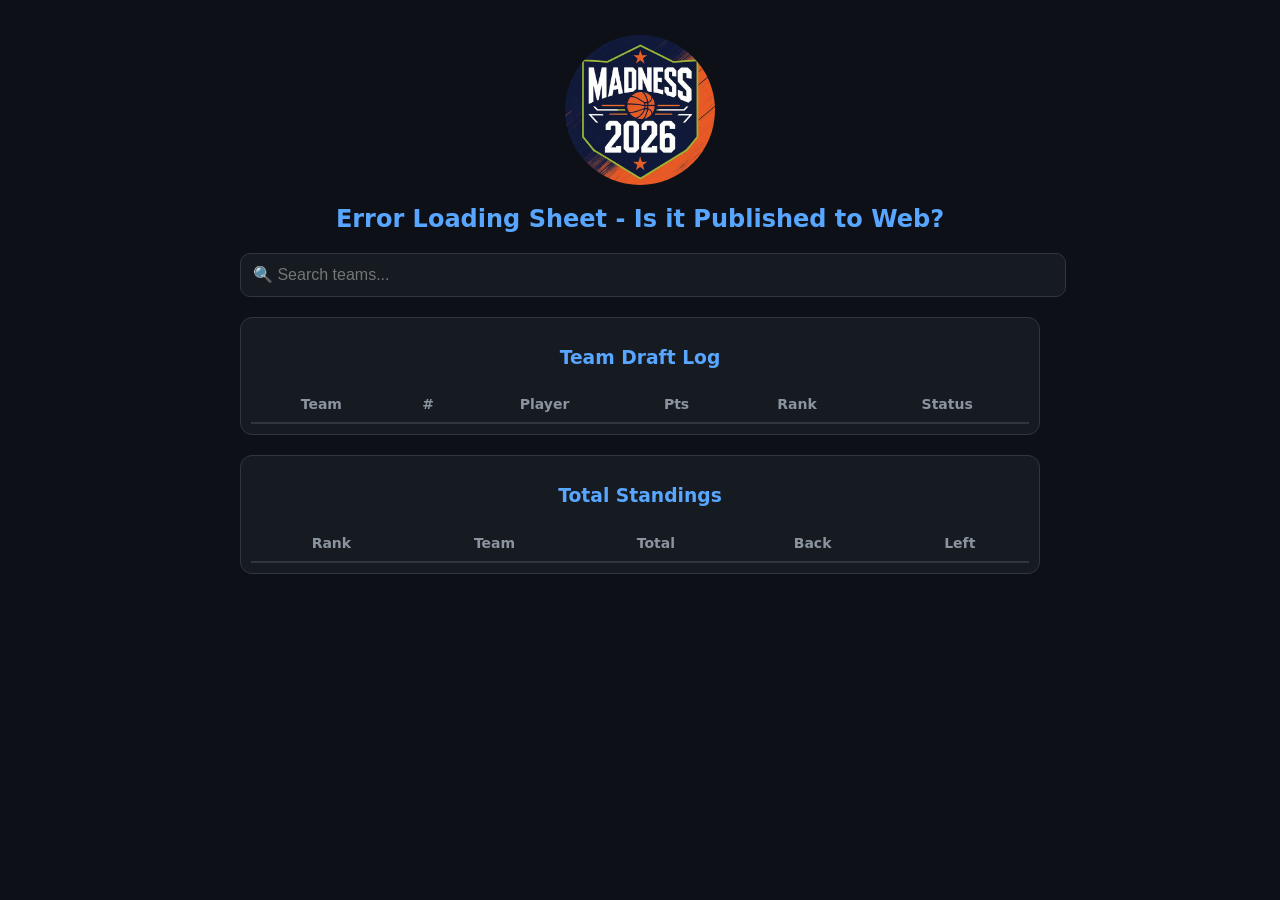
==== index.html @ 243c9dcc "Add files via upload logo test" ====
<!DOCTYPE html>
<html lang="en">
<head>
    <meta charset="UTF-8">
    <meta name="viewport" content="width=device-width, initial-scale=1.0, maximum-scale=1.0, user-scalable=no">
    <title>2026 Draft Board</title>
    <link rel="stylesheet" href="gsTest.css">
    <img src="Madness.png" alt="2026 Logo" class="logo">
</head>
<body>
    <h2 id="dMast" data-master="Default">Loading Draft...</h2>
    
    <div class="mobile-container">
        <input type="text" id="playerSearch" placeholder="🔍 Search teams..." onkeyup="filterTable()">
        
        <div class="table-card">
            <h3>Team Draft Log</h3>
            <div class="scroll-x">
                <table>
                    <thead>
                        <tr>
                            <th>Team</th>
                            <th>#</th>
                            <th>Player</th>
                            <th>Pts</th>
                            <th>Rank</th>
                            <th>Status</th>
                        </tr>
                    </thead>
                    <tbody id="tableBody"></tbody>
                </table>
            </div>
        </div>

        <div class="table-card">
            <h3>Total Standings</h3>
            <div class="scroll-x">
                <table>
                    <thead>
                        <tr>
                            <th>Rank</th>
                            <th>Team</th>
                            <th>Total</th>
                            <th>Back</th>
                            <th>Left</th>
                        </tr>
                    </thead>
                    <tbody id="leaderboardBody"></tbody>
                </table>
            </div>
        </div>
    </div>
    <script src="gsTest.js"></script>
</body>
</html>
---- gsTest.css ----
body {
  background-color: #0d1117;
  color: #e6edf3;
  font-family: -apple-system, system-ui, sans-serif;
  margin: 0;
  padding: 15px;
  -webkit-font-smoothing: antialiased;
}

h2, h3 { text-align: center; color: #58a6ff; }

.mobile-container {
  max-width: 800px;
  margin: 0 auto;
}

#playerSearch {
  width: 100%;
  padding: 12px;
  border-radius: 10px;
  border: 1px solid #30363d;
  background: #161b22;
  color: white;
  margin-bottom: 20px;
  font-size: 16px; /* Prevents iPhone auto-zoom on focus */
}

.table-card {
  background: #161b22;
  border-radius: 12px;
  padding: 10px;
  margin-bottom: 20px;
  border: 1px solid #30363d;
}

.scroll-x {
  overflow-x: auto; /* Allows swiping on small screens */
}

table {
  width: 100%;
  border-collapse: collapse;
  font-size: 14px;
}

th {
  border-bottom: 2px solid #30363d;
  padding: 10px;
  color: #8b949e;
}

td {
  padding: 12px 8px;
  border-bottom: 1px solid #21262d;
  text-align: center;
}

/* Status Colors */
.status-in { color: #3fb950; font-weight: bold; }
.status-out { color: #f85149; }

.logo {
  display: block;
  margin: 20px auto;
  width: clamp(100px, 20vw, 150px); /* Responsive width */
  border-radius: 50%;
  /* Keep existing border styles if you like */
}
/* Container for the logo and text */
.player-cell {
  display: flex;
  align-items: center;
  justify-content: center; /* Center horizontally for desktop */
  gap: 10px; /* Space between logo and name */
}

/* Specific styling for the logo icon */
.player-logo {
  width: 24px;
  height: 24px;
  object-fit: contain; /* Prevents stretching */
  border-radius: 4px; /* Optional slight rounding */
  flex-shrink: 0; /* Prevents logo from squishing */
}

/* Mobile-specific adjustment */
@media (max-width: 600px) {
  .player-cell {
      justify-content: flex-start; /* Align left in mobile card view */
  }
}
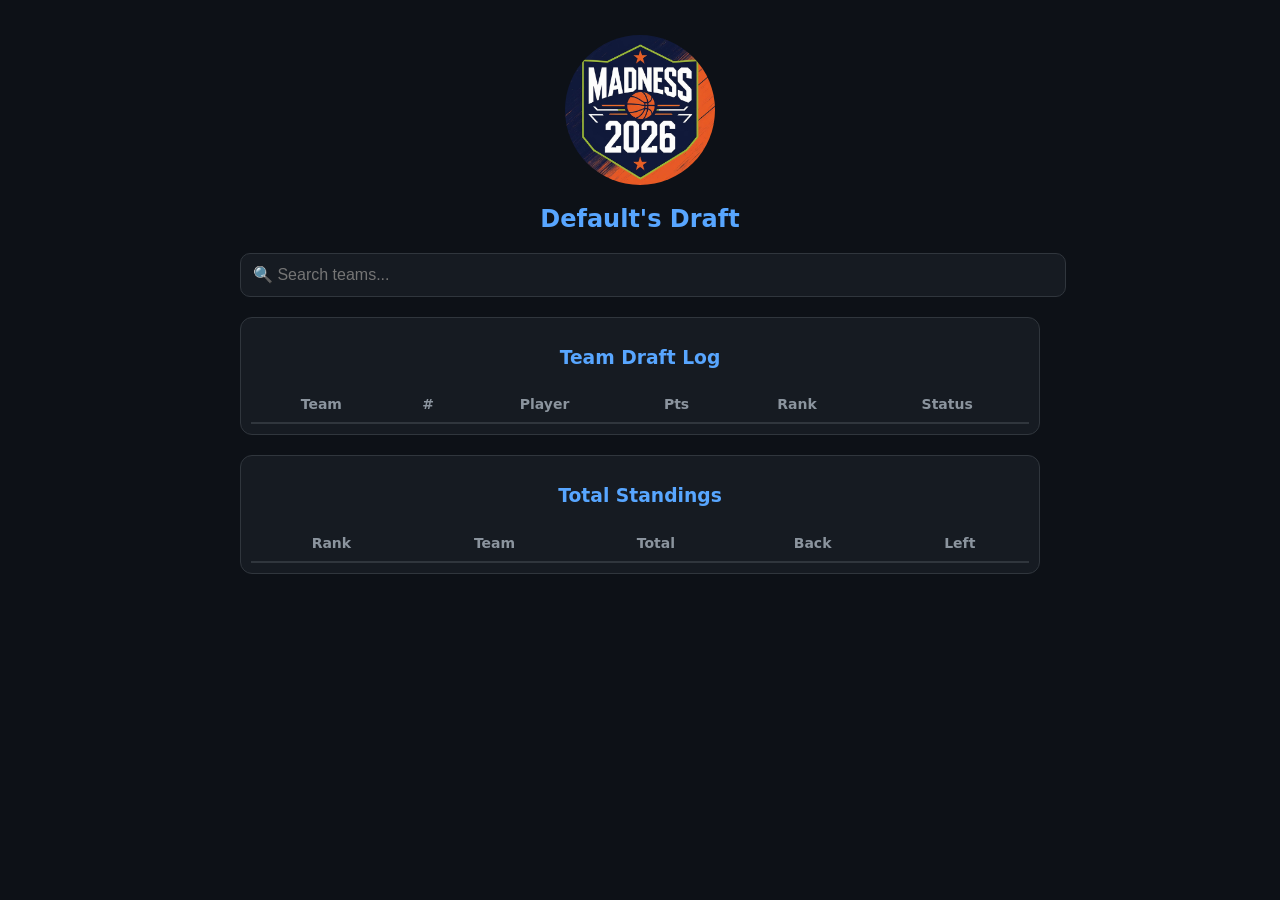
==== commit 67010019: "Add files via upload Update ... no logos yet" ====
--- a/index.html
+++ b/index.html
@@ -1,18 +1,33 @@
 <!DOCTYPE html>
 <html lang="en">
+
 <head>
     <meta charset="UTF-8">
     <meta name="viewport" content="width=device-width, initial-scale=1.0, maximum-scale=1.0, user-scalable=no">
+    <link rel="manifest" href="./manifest.json">
+    <!-- iOS Specific Tags for 2026 -->
+    <meta name="mobile-web-app-capable" content="yes">
+    <meta name="apple-mobile-web-app-status-bar-style" content="black-translucent">
+    <link rel="apple-touch-icon" href="./Madness.png">
+
     <title>2026 Draft Board</title>
     <link rel="stylesheet" href="gsTest.css">
+    <link rel="icon" type="image/png" href="./Madness.png">
+
     <img src="Madness.png" alt="2026 Logo" class="logo">
 </head>
+
 <body>
     <h2 id="dMast" data-master="Default">Loading Draft...</h2>
-    
+    <!-- Modern 2026 Loading Overlay -->
+    <div id="loader-overlay">
+        <div class="spinner"></div>
+        <p>Retrieving 2026 Draft Data...</p>
+    </div>
+
     <div class="mobile-container">
         <input type="text" id="playerSearch" placeholder="🔍 Search teams..." onkeyup="filterTable()">
-        
+
         <div class="table-card">
             <h3>Team Draft Log</h3>
             <div class="scroll-x">
@@ -52,4 +67,5 @@
     </div>
     <script src="gsTest.js"></script>
 </body>
-</html>
+
+</html>
--- a/gsTest.css
+++ b/gsTest.css
@@ -7,7 +7,11 @@
   -webkit-font-smoothing: antialiased;
 }
 
-h2, h3 { text-align: center; color: #58a6ff; }
+h2,
+h3 {
+  text-align: center;
+  color: #58a6ff;
+}
 
 .mobile-container {
   max-width: 800px;
@@ -22,7 +26,8 @@
   background: #161b22;
   color: white;
   margin-bottom: 20px;
-  font-size: 16px; /* Prevents iPhone auto-zoom on focus */
+  font-size: 16px;
+  /* Prevents iPhone auto-zoom on focus */
 }
 
 .table-card {
@@ -34,7 +39,8 @@
 }
 
 .scroll-x {
-  overflow-x: auto; /* Allows swiping on small screens */
+  overflow-x: auto;
+  /* Allows swiping on small screens */
 }
 
 table {
@@ -56,36 +62,98 @@
 }
 
 /* Status Colors */
-.status-in { color: #3fb950; font-weight: bold; }
-.status-out { color: #f85149; }
+.status-in {
+  color: #3fb950;
+  font-weight: bold;
+}
+
+.status-out {
+  color: #f85149;
+}
 
 .logo {
   display: block;
   margin: 20px auto;
-  width: clamp(100px, 20vw, 150px); /* Responsive width */
+  width: clamp(100px, 20vw, 150px);
+  /* Responsive width */
   border-radius: 50%;
   /* Keep existing border styles if you like */
 }
+
 /* Container for the logo and text */
 .player-cell {
   display: flex;
   align-items: center;
-  justify-content: center; /* Center horizontally for desktop */
-  gap: 10px; /* Space between logo and name */
+  justify-content: center;
+  /* Center horizontally for desktop */
+  gap: 10px;
+  /* Space between logo and name */
 }
 
 /* Specific styling for the logo icon */
 .player-logo {
   width: 24px;
   height: 24px;
-  object-fit: contain; /* Prevents stretching */
-  border-radius: 4px; /* Optional slight rounding */
-  flex-shrink: 0; /* Prevents logo from squishing */
+  object-fit: contain;
+  /* Prevents stretching */
+  border-radius: 4px;
+  /* Optional slight rounding */
+  flex-shrink: 0;
+  /* Prevents logo from squishing */
 }
 
 /* Mobile-specific adjustment */
 @media (max-width: 600px) {
   .player-cell {
-      justify-content: flex-start; /* Align left in mobile card view */
+    justify-content: flex-start;
+    /* Align left in mobile card view */
   }
 }
+
+/* Full-screen Loading Overlay */
+#loader-overlay {
+  position: fixed;
+  top: 0;
+  left: 0;
+  width: 100%;
+  height: 100%;
+  background: #0d1117;
+  /* Matches your dark theme */
+  display: flex;
+  flex-direction: column;
+  align-items: center;
+  justify-content: center;
+  z-index: 9999;
+  /* Keeps it on top of everything */
+  transition: opacity 0.5s ease;
+}
+
+/* 2026 Neon Spinner Style */
+.spinner {
+  width: 50px;
+  height: 50px;
+  border: 5px solid rgba(88, 166, 255, 0.1);
+  border-top: 5px solid #58a6ff;
+  /* Sky blue accent */
+  border-radius: 50%;
+  animation: spin 1s linear infinite;
+  margin-bottom: 15px;
+}
+
+@keyframes spin {
+  0% {
+    transform: rotate(0deg);
+  }
+
+  100% {
+    transform: rotate(360deg);
+  }
+}
+
+#loader-overlay p {
+  color: #58a6ff;
+  font-family: sans-serif;
+  letter-spacing: 1px;
+  text-transform: uppercase;
+  font-size: 0.8rem;
+}
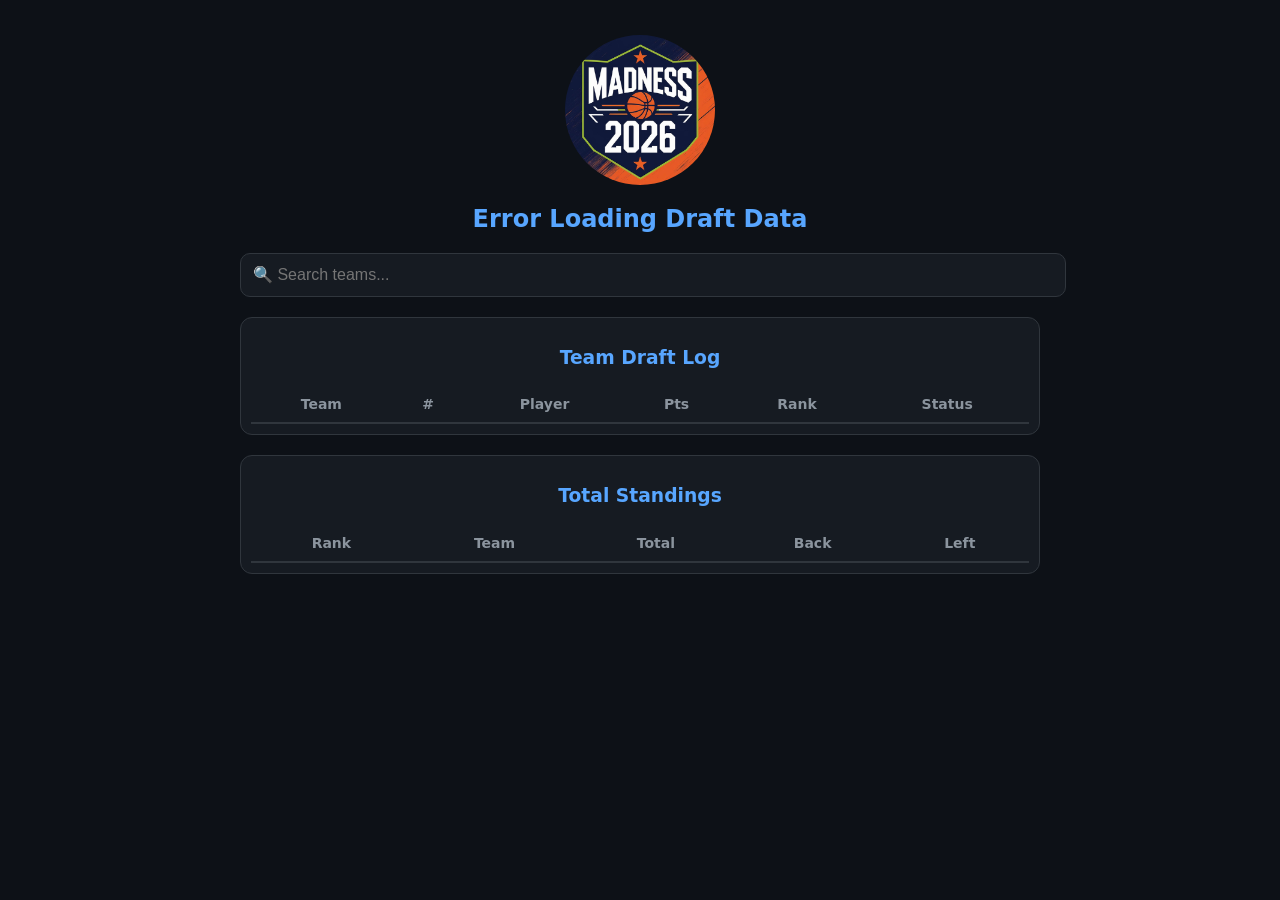
==== commit 8bca08f3: "Update index.html" ====
--- a/index.html
+++ b/index.html
@@ -9,6 +9,7 @@
     <meta name="mobile-web-app-capable" content="yes">
     <meta name="apple-mobile-web-app-status-bar-style" content="black-translucent">
     <link rel="apple-touch-icon" href="./Madness.png">
+    <link rel="canonical" href="dodgerbrad.github.io">
 
     <title>2026 Draft Board</title>
     <link rel="stylesheet" href="gsTest.css">
@@ -68,4 +69,4 @@
     <script src="gsTest.js"></script>
 </body>
 
-</html>+</html>
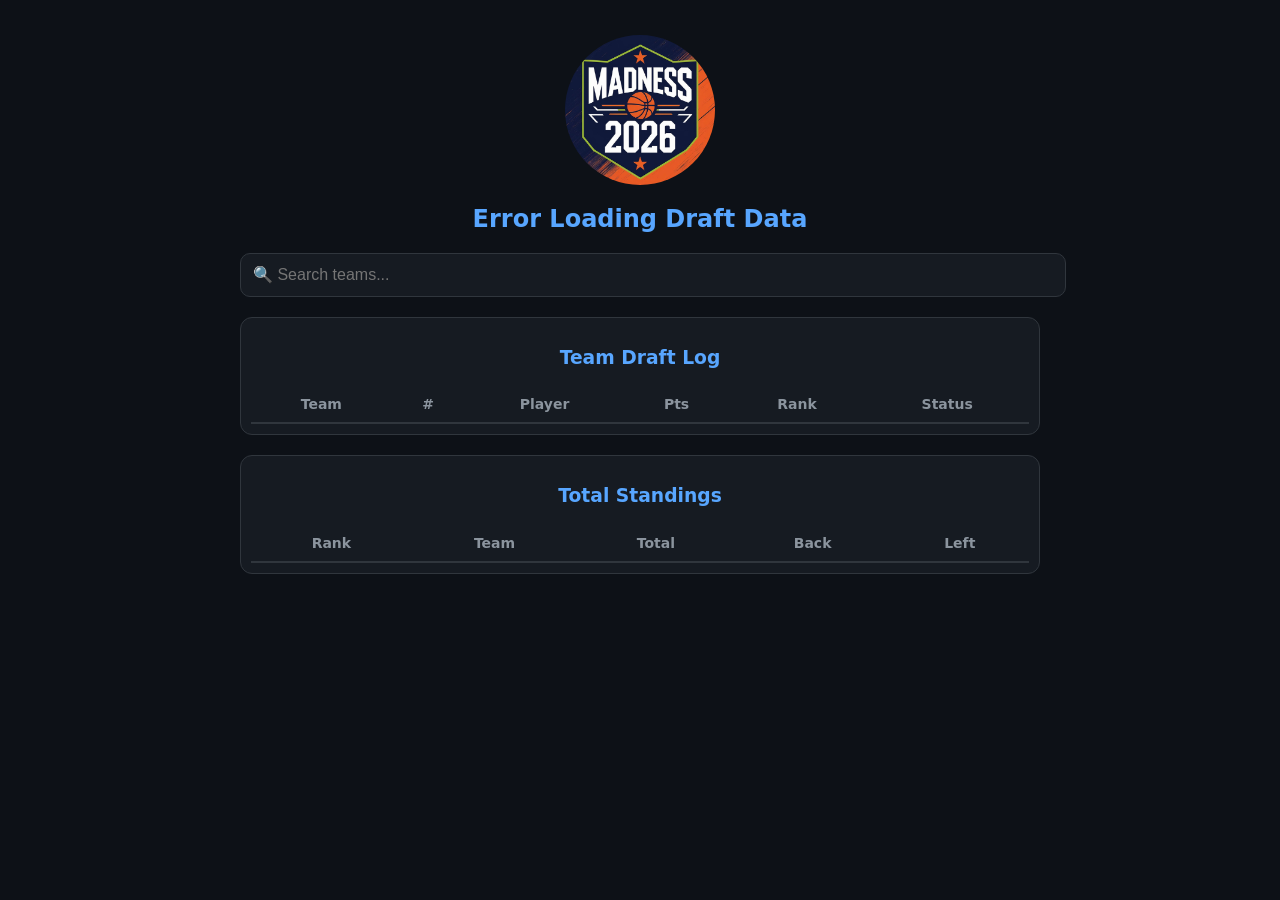
==== commit 9d32e261: "Update index.html" ====
--- a/index.html
+++ b/index.html
@@ -4,7 +4,7 @@
 <head>
     <meta charset="UTF-8">
     <meta name="viewport" content="width=device-width, initial-scale=1.0, maximum-scale=1.0, user-scalable=no">
-    <link rel="manifest" href="./manifest.json">
+    
     <!-- iOS Specific Tags for 2026 -->
     <meta name="mobile-web-app-capable" content="yes">
     <meta name="apple-mobile-web-app-status-bar-style" content="black-translucent">
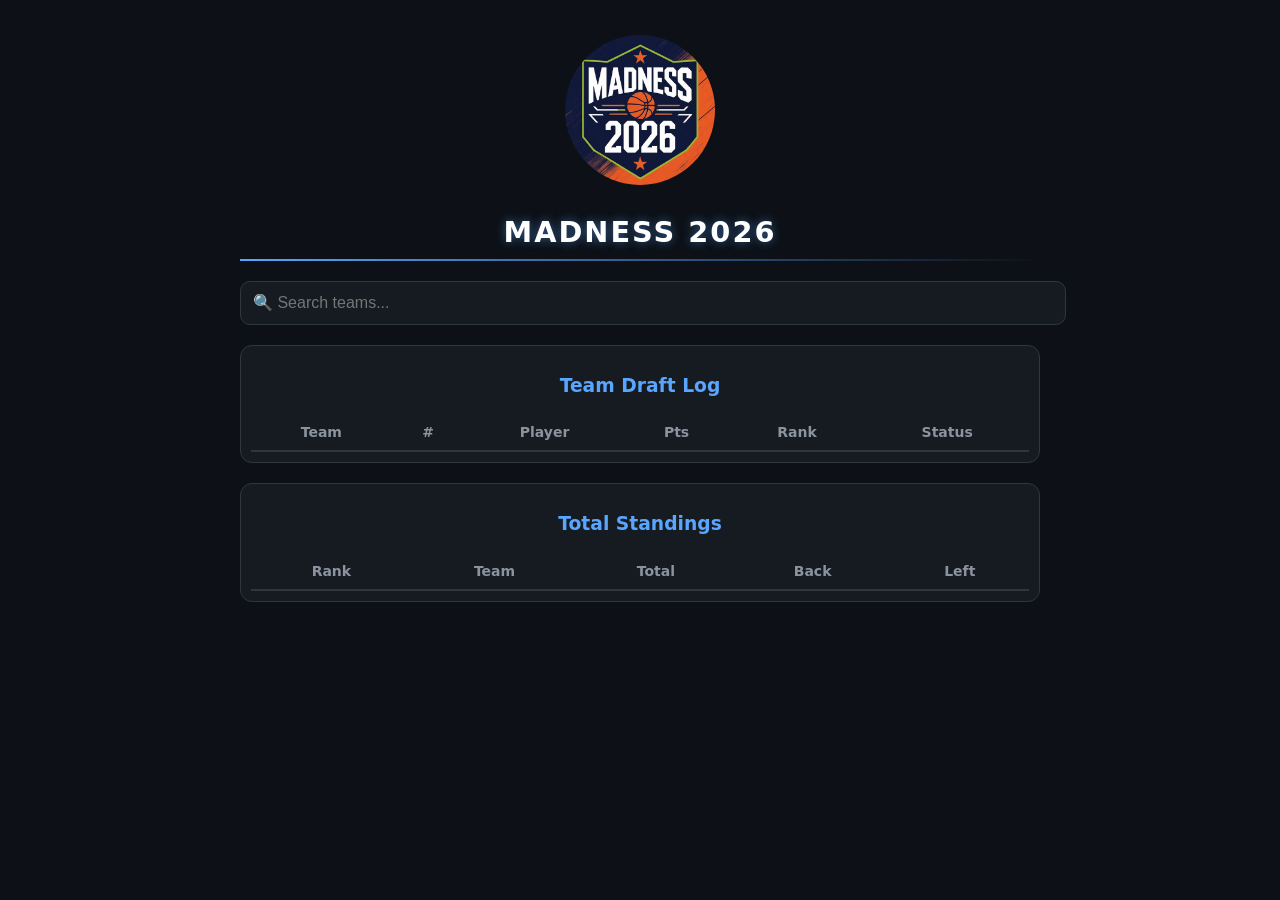
==== commit bea5d70b: "Add files via upload" ====
--- a/index.html
+++ b/index.html
@@ -9,17 +9,17 @@
     <meta name="mobile-web-app-capable" content="yes">
     <meta name="apple-mobile-web-app-status-bar-style" content="black-translucent">
     <link rel="apple-touch-icon" href="./Madness.png">
-    <link rel="canonical" href="dodgerbrad.github.io">
 
     <title>2026 Draft Board</title>
     <link rel="stylesheet" href="gsTest.css">
     <link rel="icon" type="image/png" href="./Madness.png">
 
-    <img src="Madness.png" alt="2026 Logo" class="logo">
+    
 </head>
 
 <body>
-    <h2 id="dMast" data-master="Default">Loading Draft...</h2>
+   
+    <img src="Madness.png" alt="2026 Logo" class="logo"id="homeLogo"style="cursor: pointer;">
     <!-- Modern 2026 Loading Overlay -->
     <div id="loader-overlay">
         <div class="spinner"></div>
@@ -27,6 +27,7 @@
     </div>
 
     <div class="mobile-container">
+        <h1>Madness 2026</h1>
         <input type="text" id="playerSearch" placeholder="🔍 Search teams..." onkeyup="filterTable()">
 
         <div class="table-card">
@@ -69,4 +70,4 @@
     <script src="gsTest.js"></script>
 </body>
 
-</html>
+</html>
--- a/gsTest.css
+++ b/gsTest.css
@@ -7,11 +7,24 @@
   -webkit-font-smoothing: antialiased;
 }
 
-h2,
+
 h3 {
   text-align: center;
   color: #58a6ff;
 }
+h1 {
+  font-size: 1.8rem;
+  text-transform: uppercase;
+  letter-spacing: 2px;
+  color: #ffffff;
+  text-shadow: 0 0 10px rgba(88, 166, 255, 0.5); /* Blue neon glow */
+  border-bottom: 2px solid;
+  border-image: linear-gradient(to right, #58a6ff, transparent) 1;
+  padding-bottom: 10px;
+  margin: 30px auto 20px;
+  text-align: center;
+}
+
 
 .mobile-container {
   max-width: 800px;
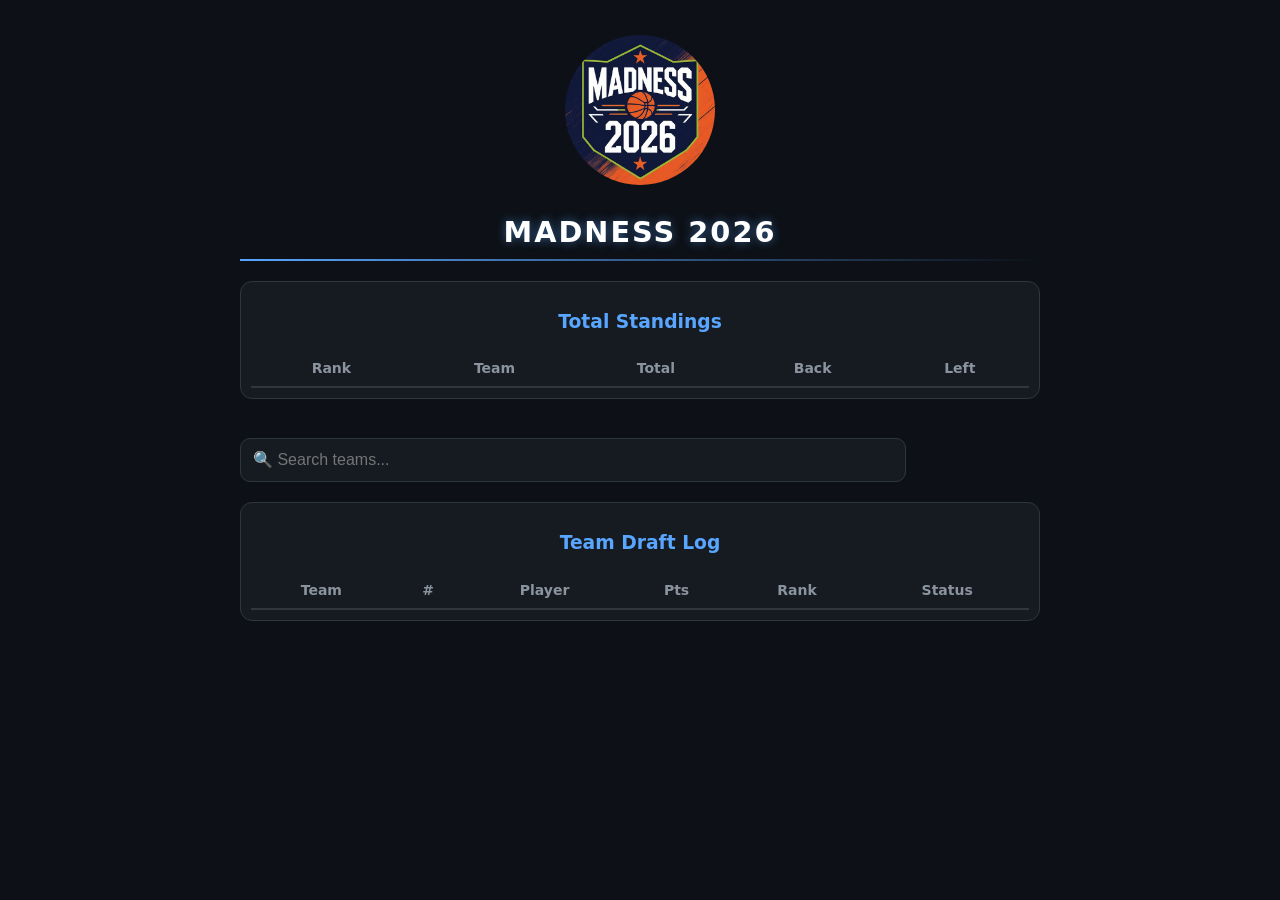
==== commit a412c01d: "Add files via upload" ====
--- a/index.html
+++ b/index.html
@@ -28,9 +28,31 @@
 
     <div class="mobile-container">
         <h1>Madness 2026</h1>
+        
+        <div class="table-card">
+            <h3>Total Standings</h3>
+            <div class="scroll-x">
+                <table>
+                    <thead>
+                        <tr>
+                            <th>Rank</th>
+                            <th>Team</th>
+                            <th>Total</th>
+                            <th>Back</th>
+                            <th>Left</th>
+                        </tr>
+                    </thead>
+                    <tbody id="leaderboardBody"></tbody>
+                </table>
+            </div>
+        </div>
+
+        <br>
+        
         <input type="text" id="playerSearch" placeholder="🔍 Search teams..." onkeyup="filterTable()">
-
+        
         <div class="table-card">
+            
             <h3>Team Draft Log</h3>
             <div class="scroll-x">
                 <table>
@@ -49,23 +71,7 @@
             </div>
         </div>
 
-        <div class="table-card">
-            <h3>Total Standings</h3>
-            <div class="scroll-x">
-                <table>
-                    <thead>
-                        <tr>
-                            <th>Rank</th>
-                            <th>Team</th>
-                            <th>Total</th>
-                            <th>Back</th>
-                            <th>Left</th>
-                        </tr>
-                    </thead>
-                    <tbody id="leaderboardBody"></tbody>
-                </table>
-            </div>
-        </div>
+        
     </div>
     <script src="gsTest.js"></script>
 </body>
--- a/gsTest.css
+++ b/gsTest.css
@@ -32,7 +32,7 @@
 }
 
 #playerSearch {
-  width: 100%;
+  width: 80%;
   padding: 12px;
   border-radius: 10px;
   border: 1px solid #30363d;
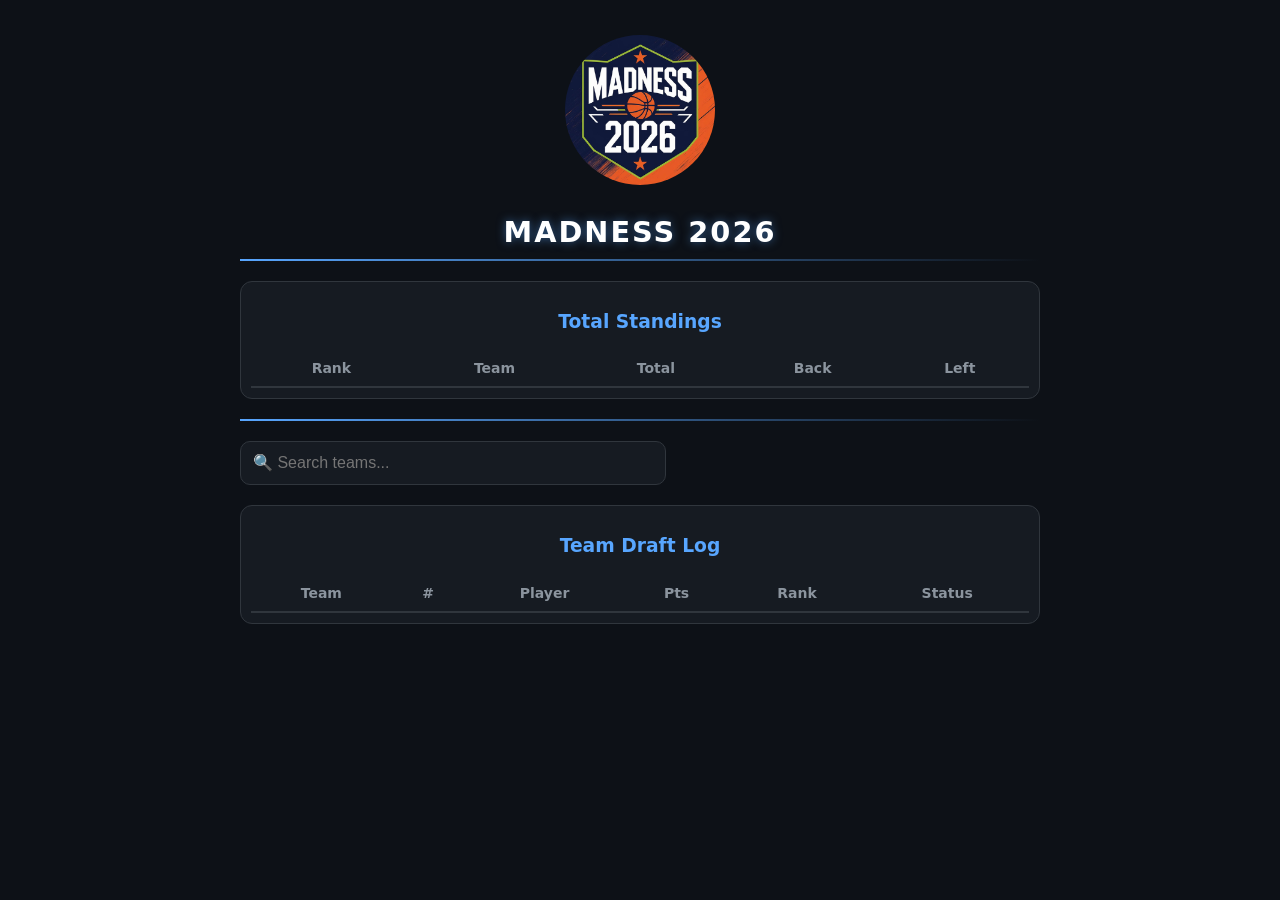
==== commit b6a751b7: "Add files via upload" ====
--- a/index.html
+++ b/index.html
@@ -46,8 +46,8 @@
                 </table>
             </div>
         </div>
-
-        <br>
+        
+        <div id="divider"></div>
         
         <input type="text" id="playerSearch" placeholder="🔍 Search teams..." onkeyup="filterTable()">
         
--- a/gsTest.css
+++ b/gsTest.css
@@ -32,7 +32,7 @@
 }
 
 #playerSearch {
-  width: 80%;
+  width: 50%;
   padding: 12px;
   border-radius: 10px;
   border: 1px solid #30363d;
@@ -41,6 +41,15 @@
   margin-bottom: 20px;
   font-size: 16px;
   /* Prevents iPhone auto-zoom on focus */
+}
+
+#divider{
+
+  border-bottom: 2px solid;
+  border-image: linear-gradient(to right, #58a6ff, transparent) 1;
+  margin-top: 10px;
+  margin-bottom: 20px;
+
 }
 
 .table-card {
